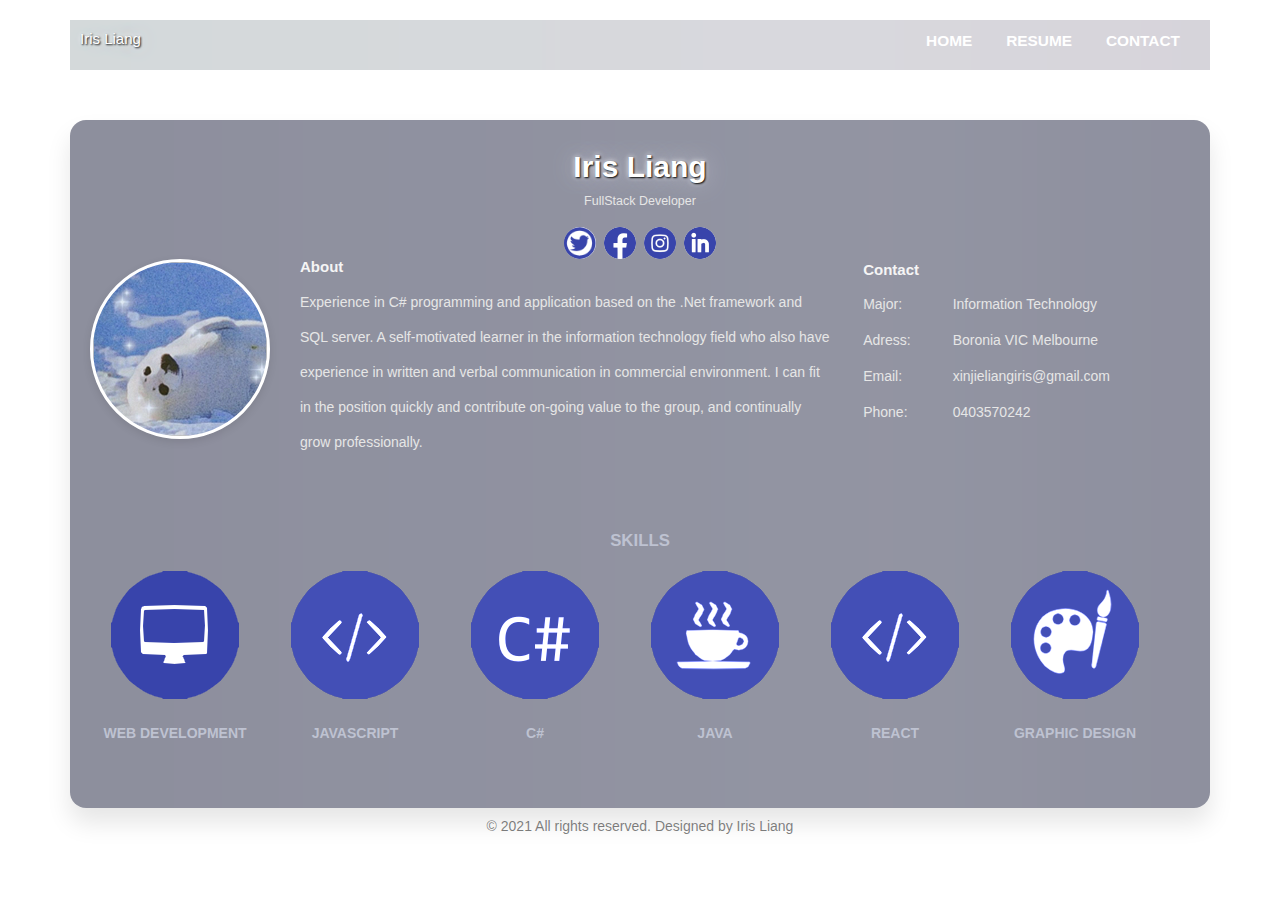
==== Index.html @ 795b31bb "Add files via upload" ====
<!DOCTYPE html>
<html lang="en">
<head>
    <meta charset="UTF-8">
    <meta http-equiv="X-UA-Compatible" content="IE=edge">
    <meta name="viewport" content="width=device-width, initial-scale=1.0">
    <title>Personal Page</title>
    <link rel="stylesheet" href="./Style.css">
    <link href="bootstrap.min.css" rel="stylesheet">
</head>
<body>
    <div class="main">
        <div class="container">
            <header class="navigation">
               <div class="navigation__left">
                   <p class="navigation__left__name">
                       Iris </span> Liang
                   </p>
               </div>
               <div class="navigation__right">
                   <div class="navigation__navigationBar">
                       <a class="navigation__navigationBar__item" href="Home">Home</a>
                       <a class="navigation__navigationBar__item" href="Resume">Resume</a>
                       <a class="navigation__navigationBar__item" href="Contact">Contact</a>
                   </div>
               </div>
            </header>
            <div class="blank"></div>
            <div class="pages">
                <div id="FrontPage" class="page">
                   <video controls autoplay loop muted>
                   <p>welcome</p>
                    <source src="videos/video.mp4" type="video/mp4">
                   </video>
                </div>
                <div id="Home" class="page">   
                    <div class="blank"></div>
                    <div class="Home__topTitle">
                        <h2 class="Home__title">Iris Liang</h2>
                        <div class="Home__position">FullStack Developer</div>
                        <div class="Home__socialMediaIcons">
                            <a><i class="Home__icon1"></i></a>
                            <a><i class="Home__icon2"></i></a>
                            <a><i class="Home__icon3"></i></a>
                            <a><i class="Home__icon4"></i></a>
                        </div>
                    </div>
                    <div class="Home__content">
                        <div class="Home__aboutPart">
                        <img class="Home__photo">
                        <h3 class="Home__aboutTitle">
                            About
                        </h3>
                        <p class="Home__aboutContent">
                            Experience in C# programming and application based on the .Net framework and SQL server.
                            A self-motivated learner in the information technology field who also have experience in 
                            written and verbal communication in commercial environment. 
                            I can fit in the position quickly and contribute on-going value to the group, 
                            and continually grow professionally.
                        </p>
                       </div>
                        <div class="Home__contactPart">
                        <div class="Home__contactTitle">Contact</div>
                        <table class="Home__contactContent">
                            <tr>
                               <td> Major:  </td>
                               <td>   Information Technology</td>
                            </tr>
                            <tr>
                                <td>Adress:  </td>
                                <td>   Boronia VIC Melbourne</td>
                            </tr>
                            <tr>
                                <td>Email:  </td>
                                <td>   xinjieliangiris@gmail.com</td>
                            </tr>
                             <tr>
                                <td>Phone:  </td>
                                <td>   0403570242</td>
                            </tr>
                        </table>
                        </div>
                        <div class="clearfix"></div>
                    </div>
                    <div class="services__section" id="services">
                        <div class="container"> 
                        <div class="services__header">
                            <h3>Skills</h3>
                        </div>
                        <div class="services__sectiongrids">
                            <div class="services__grid">
                                <img src="img/img1.png" alt=""/>
                                <h4>Web Development</h4>
                            </div>
                            <div class="services__grid">
                                <img src="img/img3.png" alt=""/>
                                <h4>JavaScript</h4>
                            </div>
                            <div class="services__grid">
                                <img src="img/img4.png" alt=""/>
                                <h4>C#</h4>
                            </div>
                            <div class="services__grid">
                                <img src="img/img5.png" alt=""/>
                                <h4>Java</h4>
                            </div>
                            <div class="services__grid">
                                <img src="img/img3.png" alt=""/>
                                <h4>React</h4>
                            </div>
                            <div class="services__grid">
                                <img src="img/img6.png" alt=""/>
                                <h4>Graphic design</h4>
                            </div>
                    </div>
                    <!-- services-section-ends -->
                </div>
            </div>
        </div>

                <div id="Resume" class="page">
                    <div class="Resume__title">
                        Resume
                    </div>
                    <div class="timelines">
                    <div class="Resume_Content">
                        
                          <div class="timeline">
                            <h4 class="experience__title">Refugee Mentoring Program</h4>
                            <div class="experience__meta">
                              <span class="experience__year">10/2019 - 01/2020</span>
                              &nbsp;
                              <i class="experience__divider"></i>
                              &nbsp;
                              <spans class="experience__company">AMES</spans>
                            </div>
                            <p class="experience__description">
                                This system is working on a window system, .Net framework, and SQL database. 
                                It is a user-friendly and powerful system for Refugee Mentoring which has the adding, 
                                inserting, search, delete and edit functions for client information, appointment 
                                and Notes of the refugees. It also provides file storage function for all kinds of files, 
                                and a filter function in order to filter and sort the data the user wants.
                            </p>
                          </div>
                        
                    </div>
                    <div class="Resume_Content">
                        <div class="timeline">
                            <h4 class="experience__title">Public Art at Melbourne</h4>
                            <div class="experience__meta">
                              <span class="experience__year"> 01/2018 - 08/2018</span>
                              &nbsp;
                              <i class="experience__divider"></i>
                              &nbsp;
                              <spans class="experience__company">University of Melbourne</spans>
                            </div>
                            <p class="experience__description">
                                It is a downloadable navigation app on ionic that can be used on multiple platforms including Android, 
                                IOS and web pages. It has two lists; one for the artworks, the other is for the artists. Both of them 
                                have search and sort functions. It can provide short text, audio, video, images and location of the 
                                elements in the system, which are all stored on firebase and can be updated in real-time. 
                            </p>
                          </div>
                    </div>
                    <div class="Resume_Content">
                        <div class="timeline">
                            <h4 class="experience__title">Educational Unity game for kids</h4>
                            <div class="experience__meta">
                              <span class="experience__year"> 01/2019 -10/2019</span>
                              &nbsp;
                              <i class="experience__divider"></i>
                              &nbsp;
                              <spans class="experience__company">Self</spans>
                            </div>
                            <p class="experience__description">
                                I get the idea from my sister who works as a teacher that children nowadays prefer to study in 
                                the interactive game rather than the traditional way. So I decided to design this educational 
                                game on unity in C# in order to help the kids to learn words. This program can be implemented 
                                on multiple platforms including Android, IOS and desktop during the programming, I invited the 
                                neighboring kids to do the test and get their feedback.
                            </p>
                          </div>
                    </div>
                    </div>
                       <div class="Resume__title">
                        Education
                    </div>
                    <div class="timelines">
                    <div class="Resume_Content">
                        
                          <div class="timeline">
                            <h4 class="experience__title">Master of IT</h4>
                            <div class="experience__meta">
                              <span class="experience__year">2017 - 2019</span>
                              &nbsp;
                              <i class="experience__divider"></i>
                              &nbsp;
                              <spans class="experience__company">University of Melbourne</spans>
                            </div>
                          </div>
                        
                    </div>
                    <div class="Resume_Content">
                        <div class="timeline">
                            <h4 class="experience__title">Bachelor of Automation</h4>
                            <div class="experience__meta">
                              <span class="experience__year">2012 - 2016</span>
                              &nbsp;
                              <i class="experience__divider"></i>
                              &nbsp;
                              <spans class="experience__company">Central South University</spans>
                            </div>
                          </div>
                    </div>
                  </div>
                </div>
                <div id="Contact" class="page">
                    <div class="container">
                        <div class="row text-center">
                            <div class="col-md-8 col-md-offset-2">
                                <!-- CONTACT FORM -->
                                <form method="post" action="">
                                    <p data-sr="enter top over 1s, wait 0.3s, move 24px, reset" class="contact-info text-center">Get in Contact. Fill up the form below. All fields are required.</p>
                                    <div data-sr="enter left over 1s, wait 0.3s, move 24px, reset" class="form-group col-md-6">
                                        <input type="text" class="form-control" id="name" name="name" placeholder="Your Name" />
                                    </div>
                                    <div data-sr="enter right over 1s, wait 0.3s, move 24px, reset" class="form-group col-md-6">
                                        <input type="email" class="form-control" id="email" name="email" placeholder="Your Email" />
                                    </div>
                                    <div data-sr="enter bottom over 1s, wait 0.3s, move 24px, reset" class="form-group col-md-12">
                                        <input type="text" class="form-control" id="phone" name="phone" placeholder="Phone Number" />
                                    </div>
                                    <div data-sr="enter bottom over 1s, wait 0.3s, move 24px, reset" class="form-group col-md-12">
                                        <textarea cols="60" rows="3" id="comment" name="comment" class="form-control" placeholder="Write your comment here..."></textarea>
                                    </div>
                                    <div data-sr="enter bottom over 1s, wait 0.3s, move 24px, reset" class="form-group col-sm-12 ">
                                        <button type="submit" class="button-leweb">Send Message</button>
                                    </div>
                                </form>
                                            
                                <!-- AFTER SENDING MESSAGE -->
                                <div id="success" class="col-md-12 col-sm-12 text-center">
                                    <i class="fa fa-check-circle"></i>
                                    <strong>Message successfully sent</strong>
                                </div>									
                                <!-- CONTACT FORM ENDS -->	
                            </div>				
                        </div>
                        <div class="map">
                            <iframe src="https://www.google.com/maps/embed?pb=!1m18!1m12!1m3!1d2724.0694570748947!2d7.455080415208266!3d46.94067397914616!2m3!1f0!2f0!3f0!3m2!1i1024!2i768!4f13.1!3m3!1m2!1s0x478e39d0cf20e8d1%3A0x9daac4cd3043d067!2sThunstrasse+50%2C+3005+Bern%2C+Switzerland!5e0!3m2!1sen!2sin!4v1496749852928" width="100%" height="100%" frameborder="0" style="border:0" allowfullscreen></iframe>
                        </div>
                    </div>
                </div>  
        </div>
        </div>
    </div>
    <footer class="footer">
        © 2021 All rights reserved. Designed by Iris Liang
      </footer>
    <script src="./main2.js"></script>
</body>
</html>
---- Style.css ----
body a {
  transition: 0.5s all;
  -webkit-transition: 0.5s all;
  -moz-transition: 0.5s all;
  -o-transition: 0.5s all;
  -ms-transition: 0.5s all;
}

h1, h2, h3, h4, h5, h6 {
  padding: 0 0;
  margin: 0 0;
}

p {
  padding: 0 0;
  margin: 0 0;
}

ul {
  padding: 0 0;
  margin: 0 0;
}

body {
  padding: 0 0;
  margin: 0 0;
  font-family: "Open Sans", sans-serif;
}

.timelines, .services__sectiongrids, .Home__icon4, .Home__icon3, .Home__icon2, .Home__icon1, .Home__photo {
  transition: transform 0.4s;
}
.timelines:hover, .services__sectiongrids:hover, .Home__icon4:hover, .Home__icon3:hover, .Home__icon2:hover, .Home__icon1:hover, .Home__photo:hover {
  transform: translate3d(0.1, 0.1, 0.1);
  transform: translateY(-5px);
  box-shadow: 0 18px 24px rgba(0, 0, 0, 0.15);
}

.Home__icon4, .Home__icon3, .Home__icon2, .Home__icon1 {
  display: flex;
  align-items: center;
  justify-content: center;
  box-sizing: content-box;
  width: 16px;
  height: 16px;
  margin: 0 4px;
  color: rgba(0, 0, 0, 0.5);
  background-color: white;
  padding: 8px;
  border-radius: 100%;
}

@-webkit-keyframes scale-up-center {
  0% {
    -webkit-transform: scale(0.5);
    transform: scale(0.5);
  }
  100% {
    -webkit-transform: scale(1);
    transform: scale(1);
  }
}
@keyframes scale-up-center {
  0% {
    -webkit-transform: scale(0.5);
    transform: scale(0.5);
  }
  100% {
    -webkit-transform: scale(1);
    transform: scale(1);
  }
}
@-webkit-keyframes rotate-hor-center {
  0% {
    -webkit-transform: rotateX(0);
    transform: rotateX(0);
  }
  100% {
    -webkit-transform: rotateX(-360deg);
    transform: rotateX(-360deg);
  }
}
@keyframes rotate-hor-center {
  0% {
    -webkit-transform: rotateX(0);
    transform: rotateX(0);
  }
  100% {
    -webkit-transform: rotateX(-360deg);
    transform: rotateX(-360deg);
  }
}
.main {
  width: initial;
  background-image: url("./img/background2.gif");
  background-size: cover;
  background-repeat: no-repeat;
}

/*****header****/
.navigation {
  background: url("./img/navigation2.png") no-repeat center top;
  -webkit-background-size: cover;
  -moz-background-size: cover;
  -o-background-size: cover;
  background-size: cover;
  background-position: center;
  background-size: cover;
  min-height: 50px;
  align-items: stretch;
  display: flex;
  margin-top: 20px;
}
.navigation__left {
  float: left;
  font-size: 1.5rem;
  font-weight: 500;
  flex: 1;
  margin-left: 10px;
  margin-top: 8px;
}
.navigation__left__name {
  color: white;
  font-family: Impact, Haettenschweiler, "Arial Narrow Bold", sans-serif;
  text-shadow: 1px 1px 2px black, 0 0 25px #bec2d1, 0 0 5px whitesmoke;
}
.navigation__left__name:hover {
  -webkit-animation: rotate-hor-center 0.5s cubic-bezier(0.455, 0.03, 0.515, 0.955) both;
  animation: rotate-hor-center 0.5s cubic-bezier(0.455, 0.03, 0.515, 0.955) both;
}
.navigation__right {
  float: right;
}
.navigation__navigationBar {
  display: inline-block;
  padding: 5px 15px 0px 15px;
}
.navigation__navigationBar__item {
  display: inline-block;
  padding: 5px 15px 0px 15px;
  transition: opacity 0.3s ease-in-out;
  font-size: 1.1em;
  text-decoration: none;
  text-transform: uppercase;
  color: white;
  font-weight: bold;
}
.navigation__navigationBar__item:hover {
  color: #bec2d1;
  -webkit-animation: rotate-hor-center 0.5s cubic-bezier(0.455, 0.03, 0.515, 0.955) both;
  animation: rotate-hor-center 0.5s cubic-bezier(0.455, 0.03, 0.515, 0.955) both;
}
.navigation__navigationBar__item.active {
  color: #bec2d1;
  font-weight: 600;
}

.blank {
  height: 10px;
  margin-top: 20px;
}

/***pages***/
.page {
  display: none;
  position: absolute;
  top: 0;
  left: 0;
  right: 0;
  visibility: hidden;
  opacity: 0;
  border-radius: 16px;
  transition: visibility 0.3s, opacity 0.3s ease-in-out;
  box-shadow: 0px 15px 25px 0px rgba(0, 0, 0, 0.1);
  color: #e6e6e6;
  background-image: url("./img/background.png");
  background-size: cover;
  background-image: t;
  background-repeat: no-repeat;
}
.page__active {
  display: block;
  position: relative;
  visibility: visible;
  opacity: 1;
}
.page__title {
  margin: 0;
  margin-top: 20px;
  text-align: center;
  font-size: 44px;
}
.page__content {
  padding: 32px 64px;
  background-color: white;
  border-bottom-left-radius: 16px;
  border-bottom-right-radius: 16px;
}

/**Frontpage**/
.FrontPage {
  width: auto;
  background-color: black;
}

.welcome {
  background: none;
}

.FrontPage {
  width: auto;
}

video {
  background-color: black;
  position: fixed;
  top: 50%;
  left: 50%;
  min-width: 50%;
  min-height: 50%;
  width: auto;
  height: 800px;
  z-index: -100;
  transform: translateX(-50%) translateY(-50%);
  background-size: cover;
  transition: 1s opacity;
  object-fit: contain;
  display: inline-block;
  vertical-align: baseline;
}

.Home__topTitle {
  display: flexbox;
  padding-bottom: 0;
  align-items: center;
}
.Home__title {
  flex: 1;
  display: flexbox;
  flex-direction: column;
  text-align: center;
  color: whitesmoke;
  font-size: 3rem;
  font-weight: bolder;
  color: #bec2d1;
  font-family: Impact, Haettenschweiler, "Arial Narrow Bold", sans-serif;
  color: white;
  font-family: Impact, Haettenschweiler, "Arial Narrow Bold", sans-serif;
  text-shadow: 1px 1px 2px black, 0 0 25px #bec2d1, 0 0 5px whitesmoke;
}
.Home__position {
  font-size: 1.25rem;
  margin-top: 8px;
  flex: 1;
  display: flexbox;
  flex-direction: column;
  text-align: center;
}
.Home__photo {
  float: left;
  flex: 1;
  display: flexbox;
  flex-direction: column;
  align-items: center;
  background-image: url("./img/photo.jpg");
  height: 180px;
  width: 180px;
  border-radius: 100px;
  margin-right: 30px;
  margin-left: 20px;
  border: 3px solid white;
  box-shadow: 0px 3px 8px 0px rgba(0, 0, 0, 0.1);
}
.Home__icon1 {
  background-image: url("./img/twittericon.png");
  background-size: 100%;
  background-repeat: no-repeat;
}
.Home__icon2 {
  background-image: url("./img/facebookicon.png");
  background-size: 100%;
  background-repeat: no-repeat;
  background-position-y: 0px;
}
.Home__icon3 {
  background-image: url("./img/insicon.png");
  background-size: 100%;
  background-position-x: 0px;
  background-position-y: 0px;
  background-repeat: no-repeat;
}
.Home__icon4 {
  background-image: url("./img/linkedin.png");
  background-size: 100%;
  background-repeat: no-repeat;
}
.Home__socialMediaIcons {
  margin-top: 16px;
  display: flex;
  justify-content: center;
}
.Home__content {
  display: flex;
  flex-direction: row;
}
.Home__aboutTitle {
  margin-top: 0;
  font-size: 1.5rem;
  font-weight: bold;
  margin-left: 200px;
  color: whitesmoke;
}
.Home__aboutContent {
  line-height: 2.5;
  margin-right: 30px;
  width: auto;
}
.Home__contactTitle {
  margin-top: 0;
  font-size: 1.5rem;
  font-weight: bold;
  margin-right: 120px;
  color: whitesmoke;
}
.Home__contactContent {
  display: flexbox;
  flex-basis: calc(50% - 32px);
  margin-right: 100px;
  margin-top: 6px;
  line-height: 2;
  column-gap: 20px;
  float: left;
  width: auto;
  flex-wrap: wrap;
}
.Home__contactContent {
  border: 0;
}
.Home__contactContent td {
  padding: 4px 0;
}
.Home__contactContent td:first-of-type {
  padding-right: 42px;
}

/**Skills**/
.services__section {
  padding: 3em 0;
  display: flex;
  margin: 0;
  text-align: center;
  width: auto;
}
.services__header {
  text-align: center;
  width: 85%;
  margin: 0 auto;
  font-weight: bolder;
}
.services__header h3 {
  font-size: 1.2em;
  text-transform: uppercase;
  font-weight: bold;
  color: #bec2d1;
}
.services__header p {
  line-height: 1.5em;
  font-size: 15px;
  color: #bec2d1;
  padding: 25px 0;
}
.services__sectiongrids {
  margin-top: 20px;
  width: auto;
  text-align: center;
  display: flex;
  flex-wrap: wrap;
}
.services__grid h4 {
  font-size: 1em;
  font-weight: bold;
  padding: 15px 0;
  color: #bec2d1;
  text-transform: uppercase;
  width: 180px;
}
.services__sectiongrids:hover {
  box-shadow: none;
}

/**Resume**/
.Resume__title {
  font-size: 20px;
  margin-left: 10px;
  margin-top: 20px;
  color: white;
  font-family: Impact, Haettenschweiler, "Arial Narrow Bold", sans-serif;
  text-shadow: 1px 1px 2px black, 0 0 25px #bec2d1, 0 0 5px whitesmoke;
}

.timelines {
  border-left: 2px solid #dadada;
  padding: 8px 0 8px 48px;
  color: white;
}

.timelines > div {
  margin-top: 16px;
  margin-bottom: 16px;
}

.timeline {
  position: relative;
  padding: 16px 20px;
  border-radius: 4px;
  box-shadow: 0px 3px 8px 0px rgba(0, 0, 0, 0.1);
  border-left: 2px solid whitesmoke;
  margin-left: -5px;
}
.timeline::before {
  content: "";
  width: 48px;
  border-bottom: 2px solid whitesmoke;
  position: absolute;
  left: -48px;
  top: 8px;
}
.timeline::before {
  content: "";
  width: 48px;
  border-bottom: 2px solid whitesmoke;
  position: absolute;
  left: -48px;
  top: 8px;
}
.timeline::after {
  content: "";
  position: absolute;
  left: -52px;
  width: 10px;
  height: 10px;
  border-radius: 100%;
  border: 2px solid whitesmoke;
  top: 2px;
  background: white;
}

.experience__title {
  margin: 0 0 8px;
}
.experience__meta {
  font-size: 0.8rem;
  margin-bottom: 8px;
  color: #e6e6e6;
}
.experience__year {
  color: whitesmoke;
  color: #e6e6e6;
}
.experience__divider {
  border-right: 1px solid white;
}
.experience__company {
  color: whitesmoke;
  color: #e6e6e6;
}
.experience__description {
  line-height: 1.75;
}

/* CONTACT */
.Contact {
  top: 20px;
  line-height: 2;
  height: 500px;
  color: black;
}

.row {
  margin-top: 20px;
}

.button-leweb {
  border: 1px solid black;
  background-color: black;
}

.contact-info {
  font-size: 2;
}

/**map**/
.map {
  margin-left: 10px;
  margin-bottom: 40px;
  width: 95%;
  height: 300px;
}

/** footer **/
.footer {
  color: rgba(0, 0, 0, 0.5);
  text-align: center;
  margin: 8px 0;
}

/* RESPONSIVE DESIGN */
/* Extra Small devices (tablets, 446px and less) */
@media (max-width: 456px) {
  #mc_form .form-control {
    width: 100%;
    margin-bottom: 15px;
  }

  .button-leweb {
    width: 100%;
  }

  #header .logo {
    width: 200px;
  }

  #header h1 {
    display: none;
  }
}
/* Small devices (tablets, 768px and less) */
@media (max-width: 768px) {
  body {
    font-size: 14px;
    line-height: 20px;
  }

  h1 {
    font-size: 44px;
    line-height: 58px;
  }

  h2 {
    font-size: 24px;
    line-height: 38px;
  }

  h3 {
    font-size: 18px;
    line-height: 30px;
  }

  h4 {
    font-size: 16px;
    line-height: 26px;
  }

  h5 {
    font-size: 14px;
    line-height: 20px;
  }

  .clocktitle {
    font-size: 11px;
  }

  .numbers {
    font-size: 44px;
  }

  #header .col-md-8 {
    top: 5%;
  }
}
/* Medium devices (desktops, 992px and up) */
@media (max-width: 992px) {
  #about .middle {
    margin-top: 65px;
    margin-bottom: 65px;
  }
}

/*# sourceMappingURL=Style.css.map */
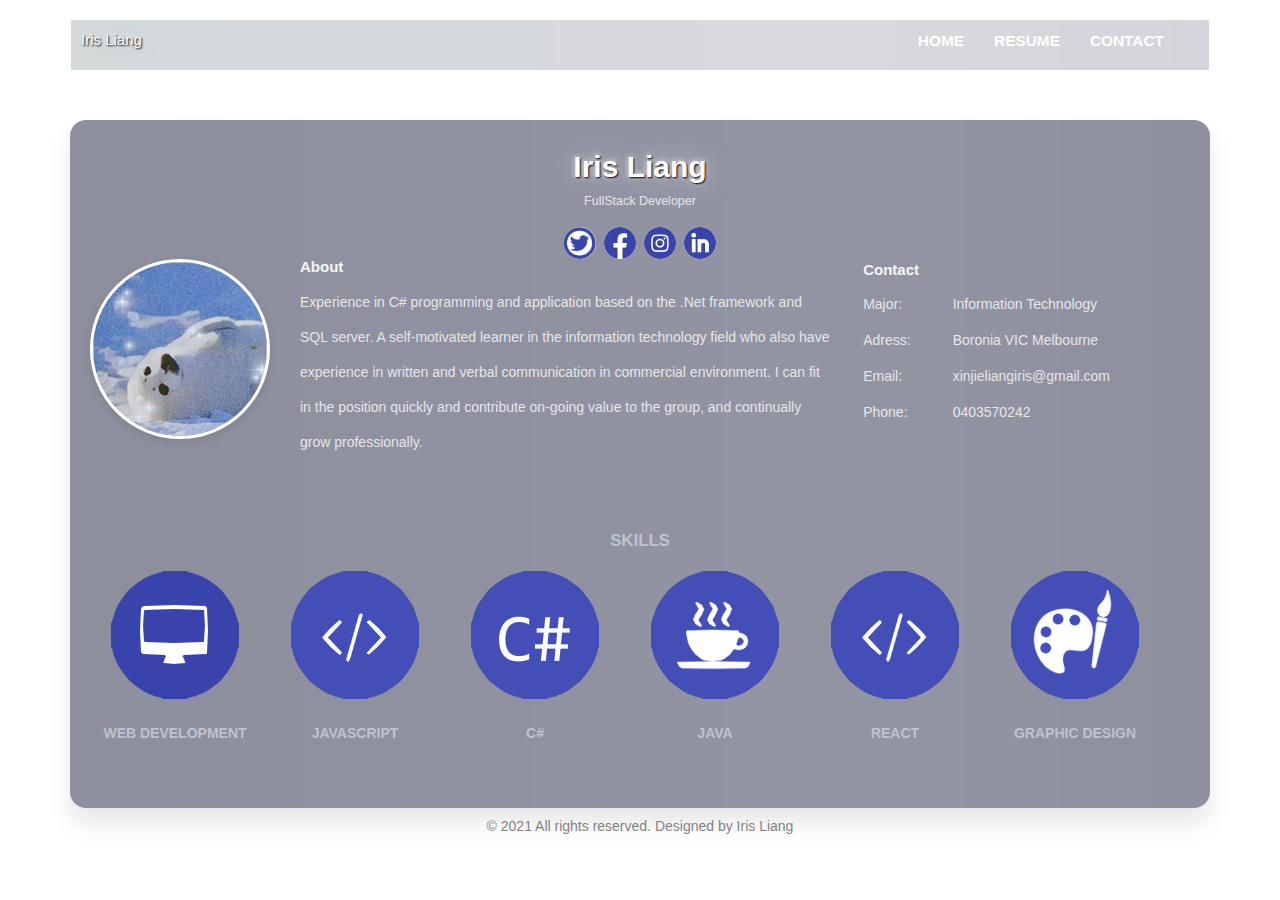
==== commit a30f3dcb: "Add files via upload" ====
--- a/Index.html
+++ b/Index.html
@@ -7,23 +7,35 @@
     <title>Personal Page</title>
     <link rel="stylesheet" href="./Style.css">
     <link href="bootstrap.min.css" rel="stylesheet">
+    <link rel="stylesheet" href="https://cdn.staticfile.org/twitter-bootstrap/3.3.7/css/bootstrap.min.css">
+	<script src="https://cdn.staticfile.org/jquery/2.1.1/jquery.min.js"></script>
+	<script src="https://cdn.staticfile.org/twitter-bootstrap/3.3.7/js/bootstrap.min.js"></script>
 </head>
 <body>
     <div class="main">
         <div class="container">
             <header class="navigation">
-               <div class="navigation__left">
-                   <p class="navigation__left__name">
-                       Iris </span> Liang
-                   </p>
-               </div>
-               <div class="navigation__right">
-                   <div class="navigation__navigationBar">
-                       <a class="navigation__navigationBar__item" href="Home">Home</a>
-                       <a class="navigation__navigationBar__item" href="Resume">Resume</a>
-                       <a class="navigation__navigationBar__item" href="Contact">Contact</a>
-                   </div>
-               </div>
+                <nav class="navbar navbar-default" role="navigation">
+                   
+                    <div class="navbar-header">
+                        <button type="button" class="navbar-toggle" data-toggle="collapse"
+                                data-target="#example-navbar-collapse">
+                            <span class="sr-only">navigation</span>
+                            <span class="icon-bar"></span>
+                            <span class="icon-bar"></span>
+                            <span class="icon-bar"></span>
+                        </button>
+                        <a class="navigation__left__name" href="#"> Iris </span> Liang</a>
+                    </div>
+                    <div class="collapse navbar-collapse" id="example-navbar-collapse">
+                        <ul class="nav navbar-nav">
+                            <li><a class="navigation__navigationBar__item" href="Home">Home</a></li>
+                               <li><a class="navigation__navigationBar__item" href="Resume">Resume</a></li>
+                               <li><a class="navigation__navigationBar__item" href="Contact">Contact</a></li>
+                        </ul>
+                    
+                    </div>
+                </nav>
             </header>
             <div class="blank"></div>
             <div class="pages">
@@ -241,7 +253,6 @@
                                 <!-- AFTER SENDING MESSAGE -->
                                 <div id="success" class="col-md-12 col-sm-12 text-center">
                                     <i class="fa fa-check-circle"></i>
-                                    <strong>Message successfully sent</strong>
                                 </div>									
                                 <!-- CONTACT FORM ENDS -->	
                             </div>				
--- a/Style.css
+++ b/Style.css
@@ -98,7 +98,13 @@
 }
 
 /*****header****/
-.navigation {
+.overrides .navbar-default {
+  background-color: transparent;
+}
+
+.navbar {
+  background-color: transparent !important;
+  border-color: transparent !important;
   background: url("./img/navigation2.png") no-repeat center top;
   -webkit-background-size: cover;
   -moz-background-size: cover;
@@ -111,7 +117,7 @@
   display: flex;
   margin-top: 20px;
 }
-.navigation__left {
+.navbar .navbar-header {
   float: left;
   font-size: 1.5rem;
   font-weight: 500;
@@ -119,23 +125,23 @@
   margin-left: 10px;
   margin-top: 8px;
 }
-.navigation__left__name {
+.navbar .navbar-header .navigation__left__name {
   color: white;
   font-family: Impact, Haettenschweiler, "Arial Narrow Bold", sans-serif;
   text-shadow: 1px 1px 2px black, 0 0 25px #bec2d1, 0 0 5px whitesmoke;
 }
-.navigation__left__name:hover {
+.navbar .navbar-header .navigation__left__name:hover {
   -webkit-animation: rotate-hor-center 0.5s cubic-bezier(0.455, 0.03, 0.515, 0.955) both;
   animation: rotate-hor-center 0.5s cubic-bezier(0.455, 0.03, 0.515, 0.955) both;
 }
-.navigation__right {
+.navbar .collapse {
   float: right;
 }
-.navigation__navigationBar {
+.navbar .nav {
   display: inline-block;
   padding: 5px 15px 0px 15px;
 }
-.navigation__navigationBar__item {
+.navbar .nav .navigation__navigationBar__item {
   display: inline-block;
   padding: 5px 15px 0px 15px;
   transition: opacity 0.3s ease-in-out;
@@ -145,12 +151,12 @@
   color: white;
   font-weight: bold;
 }
-.navigation__navigationBar__item:hover {
+.navbar .nav .navigation__navigationBar__item:hover {
   color: #bec2d1;
   -webkit-animation: rotate-hor-center 0.5s cubic-bezier(0.455, 0.03, 0.515, 0.955) both;
   animation: rotate-hor-center 0.5s cubic-bezier(0.455, 0.03, 0.515, 0.955) both;
 }
-.navigation__navigationBar__item.active {
+.navbar .nav .navigation__navigationBar__item.active {
   color: #bec2d1;
   font-weight: 600;
 }
@@ -486,7 +492,7 @@
 }
 
 .contact-info {
-  font-size: 2;
+  font-size: 3;
 }
 
 /**map**/
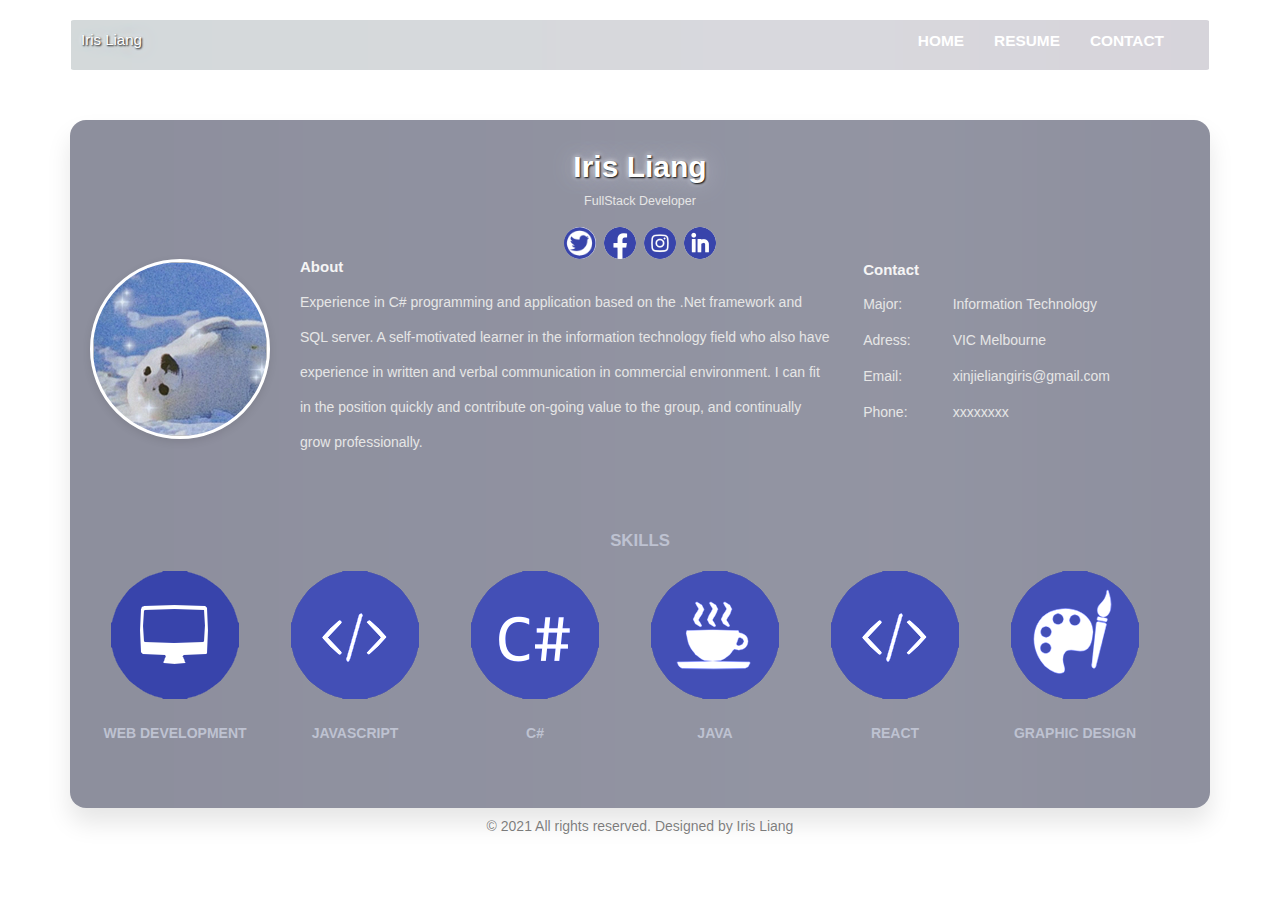
==== commit 6e3de836: "Update Index.html" ====
--- a/Index.html
+++ b/Index.html
@@ -80,7 +80,7 @@
                             </tr>
                             <tr>
                                 <td>Adress:  </td>
-                                <td>   Boronia VIC Melbourne</td>
+                                <td>   VIC Melbourne</td>
                             </tr>
                             <tr>
                                 <td>Email:  </td>
@@ -88,7 +88,7 @@
                             </tr>
                              <tr>
                                 <td>Phone:  </td>
-                                <td>   0403570242</td>
+                                <td>  xxxxxxxx</td>
                             </tr>
                         </table>
                         </div>
@@ -144,7 +144,7 @@
                               &nbsp;
                               <i class="experience__divider"></i>
                               &nbsp;
-                              <spans class="experience__company">AMES</spans>
+                              <spans class="experience__company">AXXX</spans>
                             </div>
                             <p class="experience__description">
                                 This system is working on a window system, .Net framework, and SQL database. 
@@ -158,7 +158,7 @@
                     </div>
                     <div class="Resume_Content">
                         <div class="timeline">
-                            <h4 class="experience__title">Public Art at Melbourne</h4>
+                            <h4 class="experience__title">Art at Melbourne</h4>
                             <div class="experience__meta">
                               <span class="experience__year"> 01/2018 - 08/2018</span>
                               &nbsp;
@@ -203,7 +203,7 @@
                           <div class="timeline">
                             <h4 class="experience__title">Master of IT</h4>
                             <div class="experience__meta">
-                              <span class="experience__year">2017 - 2019</span>
+                              <span class="experience__year">20XX - 20XX</span>
                               &nbsp;
                               <i class="experience__divider"></i>
                               &nbsp;
@@ -216,11 +216,11 @@
                         <div class="timeline">
                             <h4 class="experience__title">Bachelor of Automation</h4>
                             <div class="experience__meta">
-                              <span class="experience__year">2012 - 2016</span>
-                              &nbsp;
-                              <i class="experience__divider"></i>
-                              &nbsp;
-                              <spans class="experience__company">Central South University</spans>
+                              <span class="experience__year">20XX - 20XX</span>
+                              &nbsp;
+                              <i class="experience__divider"></i>
+                              &nbsp;
+                              <spans class="experience__company">XXXX University</spans>
                             </div>
                           </div>
                     </div>
@@ -270,4 +270,4 @@
       </footer>
     <script src="./main2.js"></script>
 </body>
-</html>+</html>
--- a/Style.css
+++ b/Style.css
@@ -27,10 +27,10 @@
   font-family: "Open Sans", sans-serif;
 }
 
-.timelines, .services__sectiongrids, .Home__icon4, .Home__icon3, .Home__icon2, .Home__icon1, .Home__photo {
+.Resume_Content, .services__grid, .Home__icon4, .Home__icon3, .Home__icon2, .Home__icon1, .Home__photo {
   transition: transform 0.4s;
 }
-.timelines:hover, .services__sectiongrids:hover, .Home__icon4:hover, .Home__icon3:hover, .Home__icon2:hover, .Home__icon1:hover, .Home__photo:hover {
+.Resume_Content:hover, .services__grid:hover, .Home__icon4:hover, .Home__icon3:hover, .Home__icon2:hover, .Home__icon1:hover, .Home__photo:hover {
   transform: translate3d(0.1, 0.1, 0.1);
   transform: translateY(-5px);
   box-shadow: 0 18px 24px rgba(0, 0, 0, 0.15);
@@ -393,7 +393,6 @@
 .services__sectiongrids:hover {
   box-shadow: none;
 }
-
 /**Resume**/
 .Resume__title {
   font-size: 20px;
@@ -495,6 +494,11 @@
   font-size: 3;
 }
 
+.button-leweb {
+  height: 35px !important;
+  weight: 100px !important;
+}
+
 /**map**/
 .map {
   margin-left: 10px;
